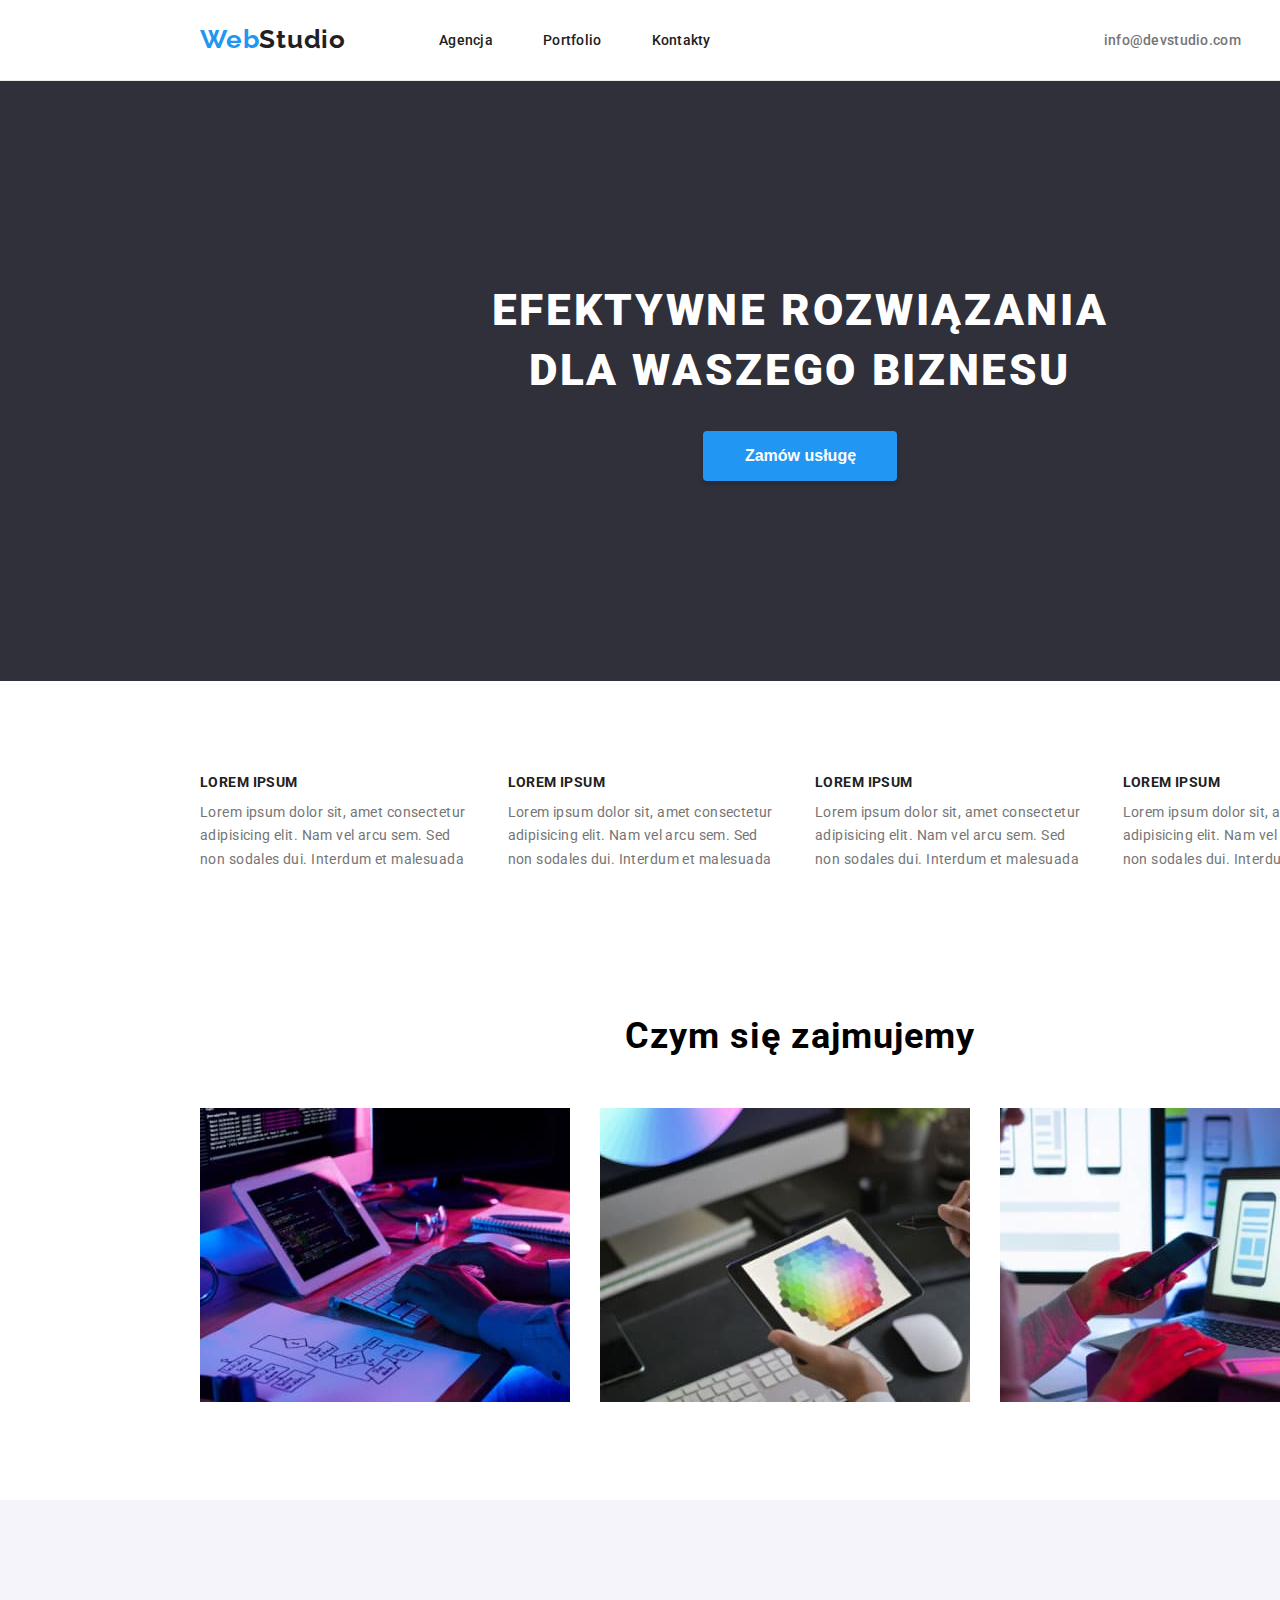
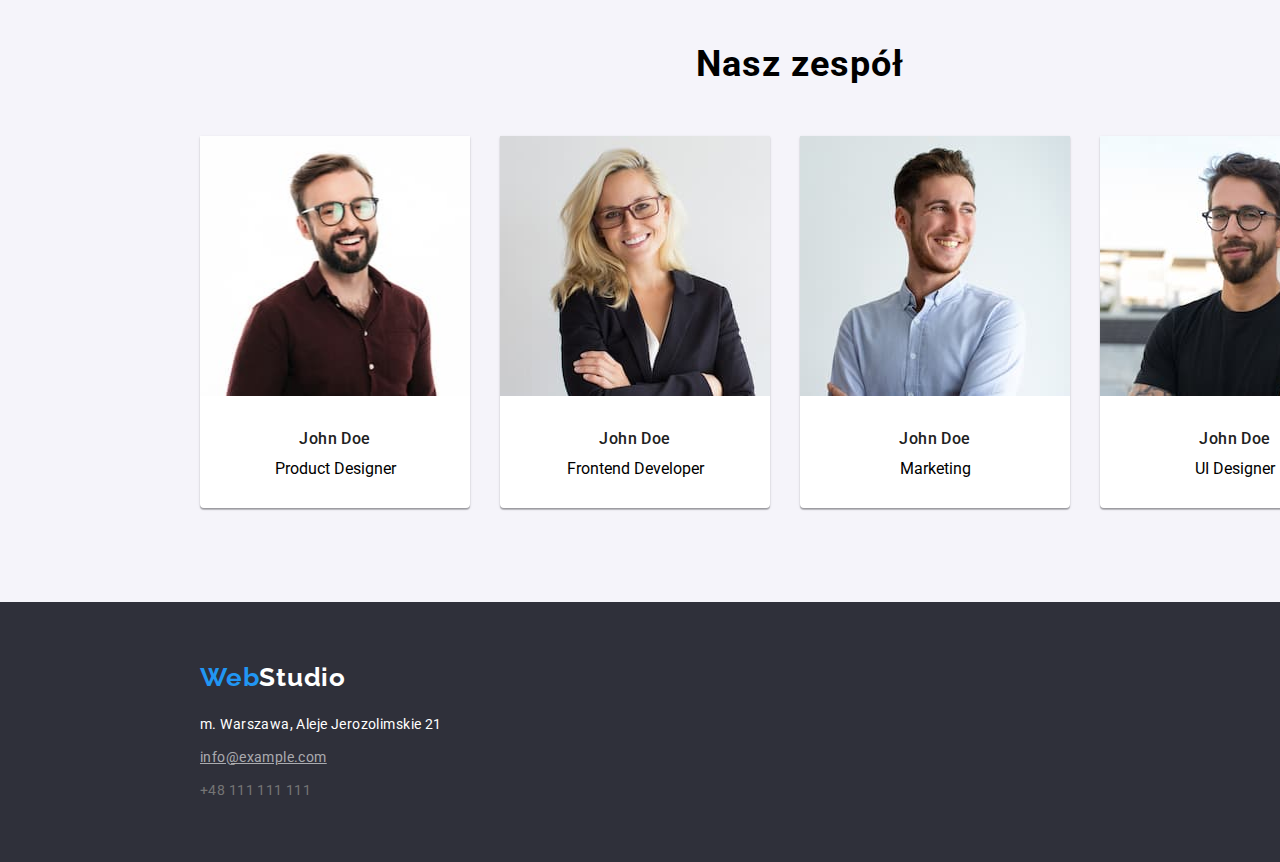
==== index.html @ ce5461f2 "upgrade" ====
<!DOCTYPE html>
<html lang="pl">
  <head>
    <meta charset="UTF-8" />
    <meta http-equiv="X-UA-Compatible" content="IE=edge" />
    <meta name="viewport" content="width=device-width, initial-scale=1.0" />
    <title>webstudio</title>
    <!-- googe fonts -->
    <link rel="preconnect" href="https://fonts.googleapis.com" />
    <link rel="preconnect" href="https://fonts.gstatic.com" crossorigin />
    <link
      href="https://fonts.googleapis.com/css2?family=Raleway:wght@700&family=Roboto:wght@400;500;700;900&display=swap"
      rel="stylesheet"
    />
    <!-- end google fonts -->
    <link
      rel="stylesheet"
      href="https://cdnjs.cloudflare.com/ajax/libs/modern-normalize/1.1.0/modern-normalize.min.css"
      integrity="sha512-wpPYUAdjBVSE4KJnH1VR1HeZfpl1ub8YT/NKx4PuQ5NmX2tKuGu6U/JRp5y+Y8XG2tV+wKQpNHVUX03MfMFn9Q=="
      crossorigin="anonymous"
      referrerpolicy="no-referrer"
    />

    <link rel="stylesheet" href="css/styles.css" />
  </head>

  <body>
    <header class="header-style">
      <div class="container flex-nav-container">
        <a class="logo logo-position" href="index.html"
          ><span class="brand-color">Web</span>Studio</a
        >

        <div class="inner">
          <nav>
            <ul class="list-style nav-display-form">
              <li><a class="nav-structure" href="index.html">Agencja</a></li>
              <li>
                <a class="nav-structure" href="./portfolio.html">Portfolio</a>
              </li>
              <li>
                <a class="nav-structure" href="portfolio.html">Kontakty</a>
              </li>
            </ul>
          </nav>
        </div>

        <ul class="list-style display-form-contacts">
          <li>
            <a
              class="nav-structure nav-contact-color"
              href="mailto:info@devstudio.com"
              >info@devstudio.com</a
            >
          </li>
          <li>
            <a class="nav-structure nav-contact-color" href="tel:48111111111"
              >+48 111 111 111</a
            >
          </li>
        </ul>
      </div>
    </header>
    <main>
      <!--HERO-->

      <section class="background-header section">
        <div class="container">
          <h1 class="h1-text-index">
            EFEKTYWNE ROZWIĄZANIA DLA WASZEGO BIZNESU
          </h1>
          <button type="button" class="button-style2">Zamów usługę</button>
        </div>
      </section>

      <!--LOREM IPSUM-->
      <section class="section lorem">
        <div class="container">
          <ul class="list-style display-images">
            <li>
              <h3 class="h3-text-index">LOREM IPSUM</h3>
              <p class="p-text-structure">
                Lorem ipsum dolor sit, amet consectetur adipisicing elit. Nam
                vel arcu sem. Sed non sodales dui. Interdum et malesuada
              </p>
            </li>
            <li>
              <h3 class="h3-text-index">LOREM IPSUM</h3>
              <p class="p-text-structure">
                Lorem ipsum dolor sit, amet consectetur adipisicing elit. Nam
                vel arcu sem. Sed non sodales dui. Interdum et malesuada
              </p>
            </li>
            <li>
              <h3 class="h3-text-index">LOREM IPSUM</h3>
              <p class="p-text-structure">
                Lorem ipsum dolor sit, amet consectetur adipisicing elit. Nam
                vel arcu sem. Sed non sodales dui. Interdum et malesuada
              </p>
            </li>
            <li>
              <h3 class="h3-text-index">LOREM IPSUM</h3>
              <p class="p-text-structure">
                Lorem ipsum dolor sit, amet consectetur adipisicing elit. Nam
                vel arcu sem. Sed non sodales dui. Interdum et malesuada
              </p>
            </li>
          </ul>
        </div>
      </section>

      <!--czym się zajmujemy-->
      <section class="section">
        <div class="container">
          <h2 class="h2-text-index display-center">Czym się zajmujemy</h2>
          <ul class="list-style display-images">
            <li>
              <img
                src="images/czym_sie_zajmujemy/1.jpg"
                alt="programowanie"
                width="370"
                height="294"
              />
            </li>
            <li>
              <img
                src="images/czym_sie_zajmujemy/2.jpg"
                alt="grafika"
                width="370"
                height="294"
              />
            </li>
            <li>
              <img
                src="images/czym_sie_zajmujemy/3.jpg"
                alt="personalizacja"
                width="370"
                height="294"
              />
            </li>
          </ul>
        </div>
      </section>

      <!--Nasz zespół-->
      <section class="section background-2">
        <div class="container">
          <h2 class="h2-text-index display-center">Nasz zespół</h2>
          <ul class="list-style display-images display-center">
            <li class="background-3 index-img-style">
              <img
                src="images/nasz_zespol/img-1.jpg"
                alt="John Doe1"
                width="270"
                height="260"
              />
              <h3 class="h3-text-index2">John Doe</h3>
              <p class="paragraph-structure">Product Designer</p>
            </li>
            <li class="background-3 index-img-style">
              <img
                src="images/nasz_zespol/img-2-2.jpg"
                alt="John Doe2"
                width="270"
                height="260"
              />
              <h3 class="h3-text-index2">John Doe</h3>
              <p class="paragraph-structure">Frontend Developer</p>
            </li>
            <li class="background-3 index-img-style">
              <img
                src="images/nasz_zespol/img-3-2.jpg"
                alt="John Doe3"
                width="270"
                height="260"
              />
              <h3 class="h3-text-index2">John Doe</h3>
              <p class="paragraph-structure">Marketing</p>
            </li>
            <li class="background-3 index-img-style">
              <img
                src="images/nasz_zespol/img-4-2.jpg"
                alt="John Doe3"
                width="270"
                height="260"
              />
              <h3 class="h3-text-index2">John Doe</h3>
              <p class="paragraph-structure">UI Designer</p>
            </li>
          </ul>
        </div>
      </section>
    </main>

    <footer class="background footer-padding">
      <div class="container">
        <a class="footer-logo logo" href="index.html"
          ><span class="brand-color">Web</span>Studio</a
        >
        <address class="address-style address-padding">
          <ul class="list-style">
            <li class="marginl">
              <a
                class="address-structure"
                href="https://goo.gl/maps/v4wxsE9NDZiypeX38"
                target="_blank"
                >m. Warszawa, Aleje Jerozolimskie 21</a
              >
            </li>
            <li class="marginl">
              <a class="address2-structure" href="mailto:info@example.com"
                >info@example.com</a
              >
            </li>
            <li class="marginl">
              <a class="p-text-structure" href="tel:48111111111"
                >+48 111 111 111</a
              >
            </li>
          </ul>
        </address>
      </div>
    </footer>
  </body>
</html>
---- css/styles.css ----
:root {
  --main-color: #212121;
  --second-color: #757575;
  --background-color: #2f303a;
  --third-color: #ffffff;
  --fourth-color: rgba(255, 255, 255, 0.6);
  --fifth-color: #2196f3;
  --sixth-color: #e5e5e5;
}
body {
  font-family: "Roboto", "Raleway", sans-serif;

  width: 1600px;
  margin: 0 auto;
}
* {
  margin: 0;
  padding: 0;
}

.container {
  width: 1200px;
  margin: 0 auto;
  padding: 0 15px;
}

.section {
  padding: 94px 0;
}

h2 {
  margin: 50px;
}
.background-header {
  text-align: center;
  padding: 200px 0;
  background-color: var(--background-color);
}
.display-center {
  text-align: center;
}
.display-button {
  display: flex;

  justify-content: center;
}

.display-images {
  display: flex;
  gap: 30px;
}

.display-wrap {
  flex-wrap: wrap;
}

.a {
  margin-left: 93px;
}
.flex-nav-container {
  display: flex;
  align-items: center;
}

.header-style {
  border-bottom: 1px solid #ececec;
}

.nav-display-form {
  display: flex;
  align-items: center;
  gap: 50px;
  margin-left: 93px;
}
.header-nav-list {
  margin-left: 93px;
}

.logo-position {
  padding-bottom: 25px;
  padding-top: 24px;
}

.nav-display-form li {
  margin: 0;
}

.display-form-contacts {
  display: flex;
  align-items: center;
  gap: 50px;
  margin-left: auto;
}

.inner {
  display: flex;
  align-items: center;
  gap: 93px;
}

.background-2 {
  background-color: #f5f4fa;
}

.nav-structure {
  color: var(--main-color);
  font-weight: 500;
  font-size: 14px;
  line-height: 1.14;
  letter-spacing: 0.02em;
  text-decoration-line: none;
  padding: 32px 0;
}

.nav-structure:hover {
  color: var(--fifth-color);
}

.nav-structure:focus {
  color: var(--fifth-color);
}

.p-text-structure {
  font-size: 14px;
  line-height: 1.71;
  letter-spacing: 0.03em;
  color: var(--second-color);
  text-decoration-line: none;
}
.portfolio-h3-structure {
  font-weight: 700;
  font-size: 18px;
  line-height: 2;
  letter-spacing: 0.06em;
  padding-top: 20px;
  padding-right: 24px;
  padding-bottom: 0;
  padding-left: 24px;
}

.text {
  font-size: 16px;
  line-height: 1.87;
  letter-spacing: 0.03em;
  color: var(--second-color);
  padding: 4px 24px 20px 24px;
}

.paragraph-structure {
  padding-bottom: 30px;
}
.background {
  background-color: var(--background-color);
}

.address-structure {
  font-size: 14px;
  line-height: 1.71;
  letter-spacing: 0.03em;
  color: var(--third-color);
  text-decoration-line: none;
}
.address2-structure {
  font-size: 14px;
  line-height: 1.71;
  letter-spacing: 0.03em;
  text-decoration-line: underline;
  color: var(--fourth-color);
}
.h1-text-index {
  font-weight: 900;
  font-size: 44px;
  line-height: 1.36;
  letter-spacing: 0.06em;
  width: 696px;
  color: var(--third-color);
  text-align: center;
  margin: 0 auto;
}
.h3-text-index {
  font-weight: 700;
  font-size: 14px;
  line-height: 1.14;
  letter-spacing: 0.03em;

  color: var(--main-color);
  margin-bottom: 10px;
}

.h2-text-index {
  font-weight: 700;
  font-size: 36px;
  line-height: 1.16;
  letter-spacing: 0.03em;
}
.h3-text-index2 {
  font-weight: 500;
  font-size: 16px;
  line-height: 1.18;
  letter-spacing: 0.03em;
  color: var(--main-color);
  padding-top: 30px;
  padding-bottom: 10px;
}

.list-style {
  list-style: none;
}
.logo {
  font-family: "Raleway";
  color: var(--main-color);
  font-weight: 700;
  font-size: 26px;
  line-height: 1.19;
  letter-spacing: 0.03em;
  text-decoration: none;
}

.brand-color {
  color: var(--fifth-color);
}
.footer-logo {
  color: var(--third-color);
  padding-top: 60px;
}
.hand:hover {
  cursor: pointer;
}
.button-style {
  font-weight: 500;
  font-size: 16px;
  line-height: 1.625;
  text-align: center;
  letter-spacing: 0.03em;
  color: var(--main-color);
  cursor: pointer;
  width: 121px;
  margin: 6px 22px;
  padding: 8px;
  border-radius: 4px;
  background: #f5f4fa;
  border: none;
}
.button-style:hover,
.button-style:focus,
.button-style:active {
  background-color: var(--fifth-color);
  color: var(--third-color);
}

.button-style2 {
  color: var(--third-color);
  background-color: var(--fifth-color);
  font-weight: 700;
  font-size: 16px;
  line-height: 1.875;
  cursor: pointer;
  border: none;
  margin-top: 30px;
  padding-top: 10px;
  padding-bottom: 10px;
  padding-left: 42px;
  padding-right: 41px;
  box-shadow: 0px 4px 4px rgba(0, 0, 0, 0.15);
  border-radius: 4px;
}
.address-style {
  font-style: normal;
}

.footer-padding {
  padding-top: 60px;
  padding-bottom: 60px;
}

.address-padding {
  margin-top: 20px;
}

.background-3 {
  background-color: var(--third-color);
}

.nav-contact-color {
  color: var(--second-color);
}

.lorem {
  padding-bottom: 0;
}

.marginl {
  margin-top: 9px;
}

.border-images {
  font-size: 0;
  width: calc((100% - 60px) / 3);
}

.index-img-style {
  box-shadow: 0px 1px 3px rgba(0, 0, 0, 0.12), 0px 1px 1px rgba(0, 0, 0, 0.14),
    0px 2px 1px rgba(0, 0, 0, 0.2);
  border-radius: 0px 0px 4px 4px;
}

.img-portfolio-border {
  border-bottom: 1px solid #eeeeee;
  border-left: 1px solid #eeeeee;
  border-right: 1px solid #eeeeee;
}
.p-portfolio-border {
  border-left: 1px solid #eeeeee;
  border-right: 1px solid #eeeeee;
}
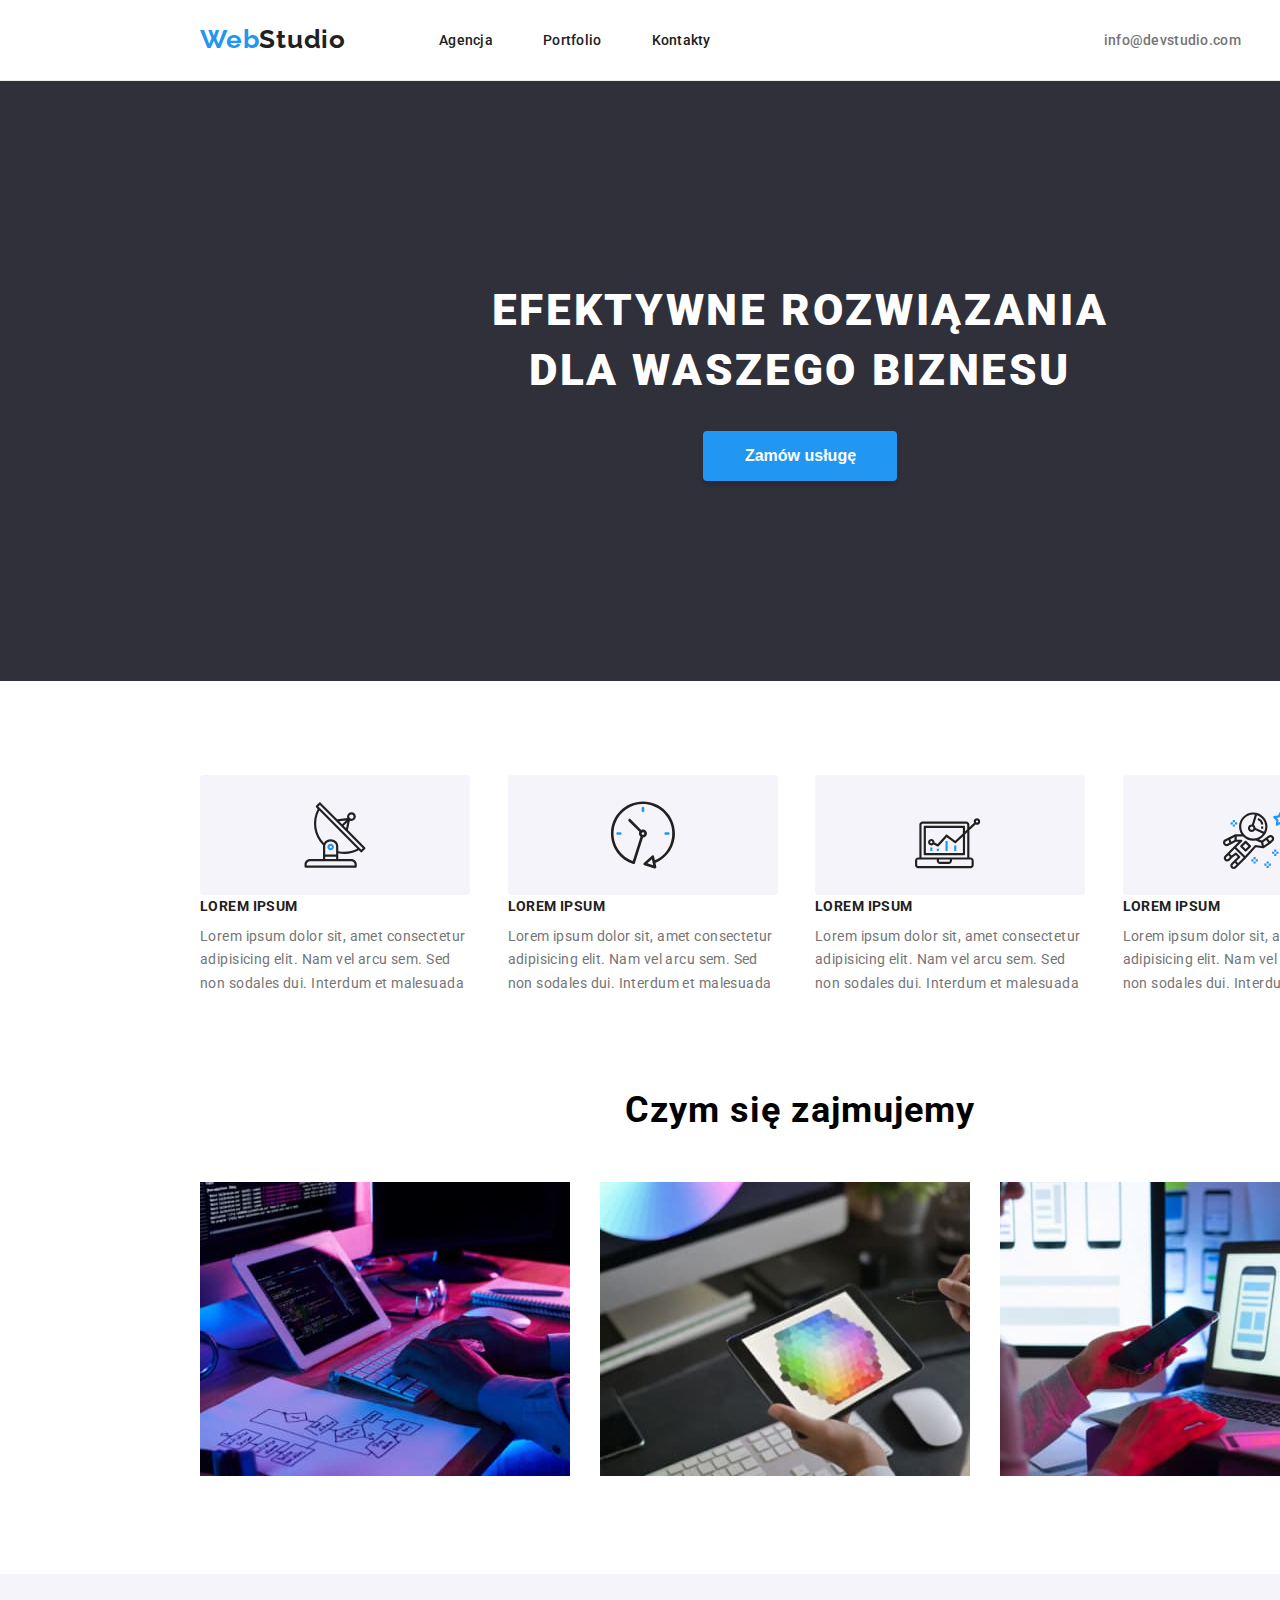
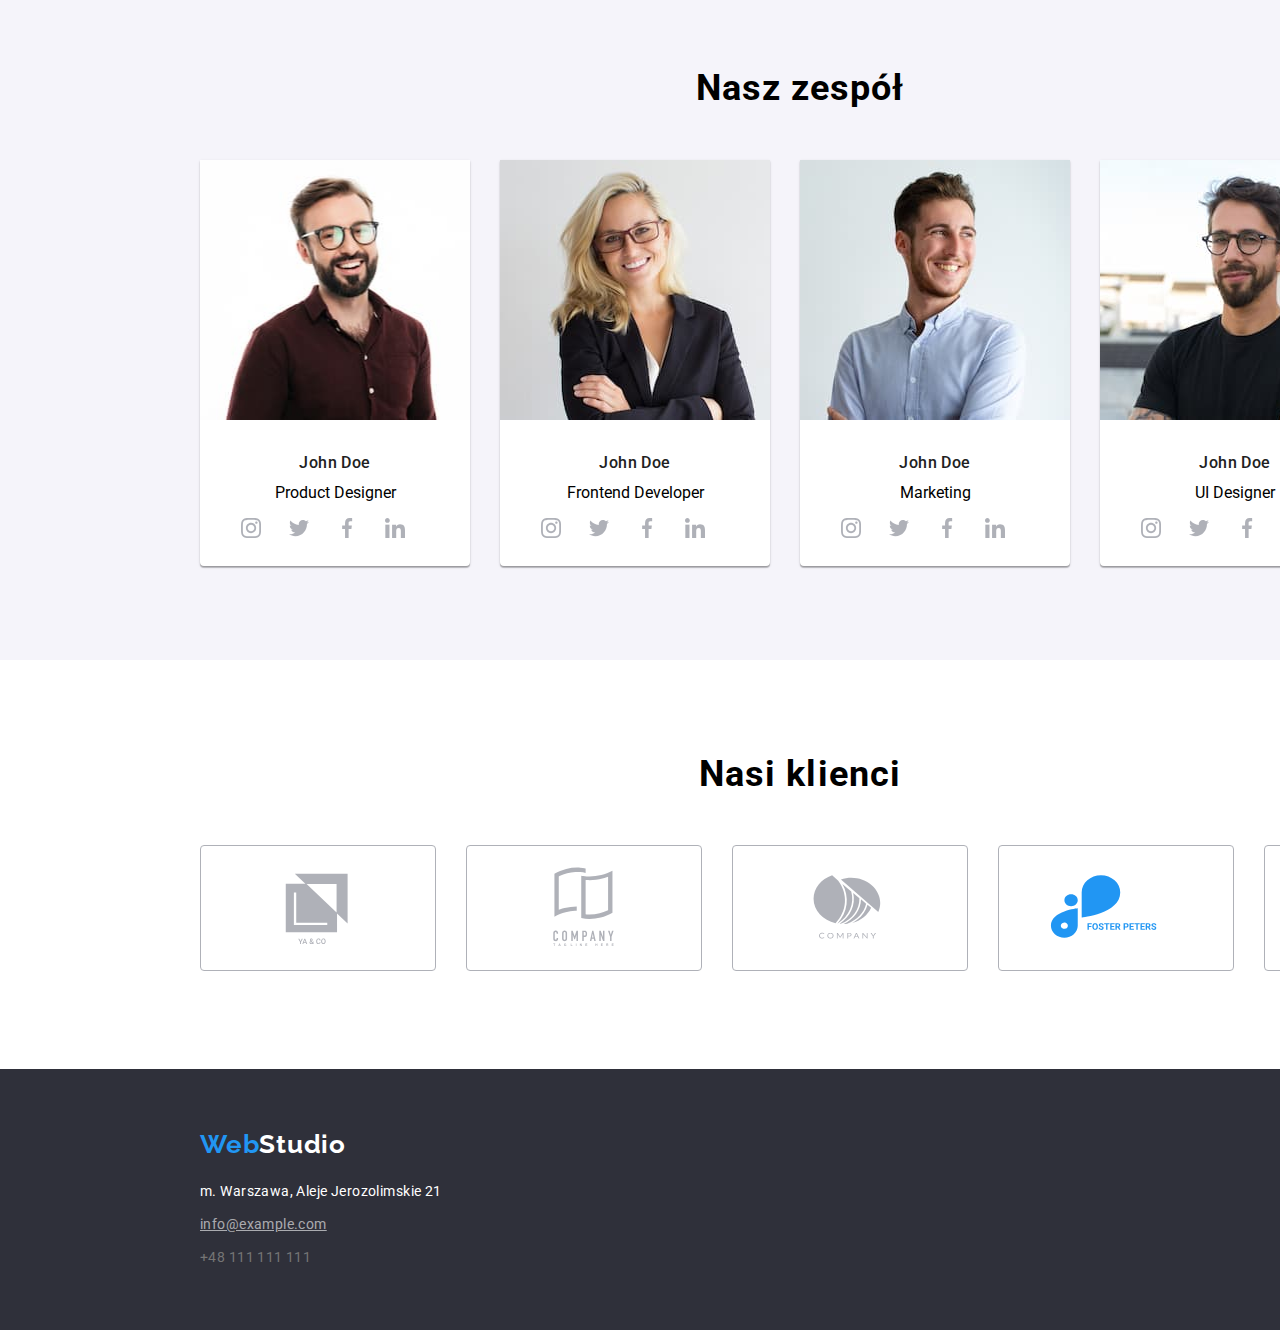
==== commit 3f669189: "upgrade" ====
--- a/index.html
+++ b/index.html
@@ -78,6 +78,15 @@
         <div class="container">
           <ul class="list-style display-images">
             <li>
+              <svg class="rectangle-style" width="270" height="120">
+                <use
+                  width="65.32"
+                  height="70"
+                  x="102.34"
+                  y="25"
+                  href="./images/icons.svg#icon-antenna-1"
+                ></use>
+              </svg>
               <h3 class="h3-text-index">LOREM IPSUM</h3>
               <p class="p-text-structure">
                 Lorem ipsum dolor sit, amet consectetur adipisicing elit. Nam
@@ -85,6 +94,15 @@
               </p>
             </li>
             <li>
+              <svg class="rectangle-style" width="270" height="120">
+                <use
+                  width="66.96"
+                  height="70"
+                  x="101.5"
+                  y="25"
+                  href="./images/icons.svg#icon-clock-1"
+                ></use>
+              </svg>
               <h3 class="h3-text-index">LOREM IPSUM</h3>
               <p class="p-text-structure">
                 Lorem ipsum dolor sit, amet consectetur adipisicing elit. Nam
@@ -92,6 +110,15 @@
               </p>
             </li>
             <li>
+              <svg class="rectangle-style" width="270" height="120">
+                <use
+                  width="65.32"
+                  height="70"
+                  x="100"
+                  y="33.2"
+                  href="./images/icons.svg#icon-diagram-1"
+                ></use>
+              </svg>
               <h3 class="h3-text-index">LOREM IPSUM</h3>
               <p class="p-text-structure">
                 Lorem ipsum dolor sit, amet consectetur adipisicing elit. Nam
@@ -99,6 +126,15 @@
               </p>
             </li>
             <li>
+              <svg class="rectangle-style" width="270" height="120">
+                <use
+                  width="65.32"
+                  height="70"
+                  x="100"
+                  y="30.23"
+                  href="./images/icons.svg#icon-astronaut-1"
+                ></use>
+              </svg>
               <h3 class="h3-text-index">LOREM IPSUM</h3>
               <p class="p-text-structure">
                 Lorem ipsum dolor sit, amet consectetur adipisicing elit. Nam
@@ -156,6 +192,36 @@
               />
               <h3 class="h3-text-index2">John Doe</h3>
               <p class="paragraph-structure">Product Designer</p>
+              <div class="icon-position">
+                <svg class="ellypse" width="44" height="44">
+                  <use
+                    width="20"
+                    height="20"
+                    href="images/icons.svg#icon-instagram-2"
+                  ></use>
+                </svg>
+                <svg class="ellypse" width="44" height="44">
+                  <use
+                    width="20"
+                    height="20"
+                    href="images/icons.svg#icon-twitter-1"
+                  ></use>
+                </svg>
+                <svg class="ellypse" width="44" height="44">
+                  <use
+                    width="20"
+                    height="20"
+                    href="images/icons.svg#icon-facebook-1"
+                  ></use>
+                </svg>
+                <svg class="ellypse" width="44" height="44">
+                  <use
+                    width="20"
+                    height="20"
+                    href="images/icons.svg#icon-linkedin-1"
+                  ></use>
+                </svg>
+              </div>
             </li>
             <li class="background-3 index-img-style">
               <img
@@ -166,6 +232,36 @@
               />
               <h3 class="h3-text-index2">John Doe</h3>
               <p class="paragraph-structure">Frontend Developer</p>
+              <div class="icon-position">
+                <svg class="ellypse" width="44" height="44">
+                  <use
+                    width="20"
+                    height="20"
+                    href="images/icons.svg#icon-instagram-2"
+                  ></use>
+                </svg>
+                <svg class="ellypse" width="44" height="44">
+                  <use
+                    width="20"
+                    height="20"
+                    href="images/icons.svg#icon-twitter-1"
+                  ></use>
+                </svg>
+                <svg class="ellypse" width="44" height="44">
+                  <use
+                    width="20"
+                    height="20"
+                    href="images/icons.svg#icon-facebook-1"
+                  ></use>
+                </svg>
+                <svg class="ellypse" width="44" height="44">
+                  <use
+                    width="20"
+                    height="20"
+                    href="images/icons.svg#icon-linkedin-1"
+                  ></use>
+                </svg>
+              </div>
             </li>
             <li class="background-3 index-img-style">
               <img
@@ -176,6 +272,36 @@
               />
               <h3 class="h3-text-index2">John Doe</h3>
               <p class="paragraph-structure">Marketing</p>
+              <div class="icon-position">
+                <svg class="ellypse" width="44" height="44">
+                  <use
+                    width="20"
+                    height="20"
+                    href="images/icons.svg#icon-instagram-2"
+                  ></use>
+                </svg>
+                <svg class="ellypse" width="44" height="44">
+                  <use
+                    width="20"
+                    height="20"
+                    href="images/icons.svg#icon-twitter-1"
+                  ></use>
+                </svg>
+                <svg class="ellypse" width="44" height="44">
+                  <use
+                    width="20"
+                    height="20"
+                    href="images/icons.svg#icon-facebook-1"
+                  ></use>
+                </svg>
+                <svg class="ellypse" width="44" height="44">
+                  <use
+                    width="20"
+                    height="20"
+                    href="images/icons.svg#icon-linkedin-1"
+                  ></use>
+                </svg>
+              </div>
             </li>
             <li class="background-3 index-img-style">
               <img
@@ -186,10 +312,72 @@
               />
               <h3 class="h3-text-index2">John Doe</h3>
               <p class="paragraph-structure">UI Designer</p>
+              <div class="icon-position">
+                <svg class="ellypse" width="44" height="44">
+                  <use
+                    width="20"
+                    height="20"
+                    href="images/icons.svg#icon-instagram-2"
+                  ></use>
+                </svg>
+                <svg class="ellypse" width="44" height="44">
+                  <use
+                    width="20"
+                    height="20"
+                    href="images/icons.svg#icon-twitter-1"
+                  ></use>
+                </svg>
+                <svg class="ellypse" width="44" height="44">
+                  <use
+                    width="20"
+                    height="20"
+                    href="images/icons.svg#icon-facebook-1"
+                  ></use>
+                </svg>
+                <svg class="ellypse" width="44" height="44">
+                  <use
+                    width="20"
+                    height="20"
+                    href="images/icons.svg#icon-linkedin-1"
+                  ></use>
+                </svg>
+              </div>
             </li>
           </ul>
         </div>
       </section>
+      <!-- nasi klienci  -->
+      <secion class="section">
+        <div class="container our-clients-padding">
+          <h2 class="h2-text-index display-center our-clients-section">Nasi klienci</h2>
+          <ul class="our-clients-display">
+            <li>
+              <svg class="clients" width: 106;
+              height: 60.04;>
+                <use
+                  class="clients-size"
+                  href="images/icons.svg#icon-Logo"
+                ></use>
+              </svg>
+            </li>
+            <li>
+              <svg class="clients" width: 106; height: 60.04;><use href="images/icons.svg#icon-Logo-2"></use></svg>
+            </li>
+            <li>
+              <svg class="clients" width: 106; height: 60.04;><use href="images/icons.svg#icon-Logo-3"></use></svg>
+            </li>
+            <li>
+              <svg class="clients" width: 106; height: 60.00;><use href="images/icons.svg#icon-Logo-4"></use></svg>
+            </li>
+            <li>
+              <svg class="clients" width: 106; height: 60.00;><use href="images/icons.svg#icon-Logo-5"></use></svg>
+            </li>
+            <li>
+              <svg class="clients" width: 106; height: 60.00;><use href="images/icons.svg#icon-Logo-6"></use></svg>
+            </li>
+          </ul>
+        </div>
+      </secion>
     </main>
 
     <footer class="background footer-padding">
--- a/css/styles.css
+++ b/css/styles.css
@@ -6,6 +6,7 @@
   --fourth-color: rgba(255, 255, 255, 0.6);
   --fifth-color: #2196f3;
   --sixth-color: #e5e5e5;
+  --seventh-color: #f5f4fa;
 }
 body {
   font-family: "Roboto", "Raleway", sans-serif;
@@ -29,7 +30,7 @@
 }
 
 h2 {
-  margin: 50px;
+  margin-bottom: 50px;
 }
 .background-header {
   text-align: center;
@@ -43,6 +44,7 @@
   display: flex;
 
   justify-content: center;
+  gap: 8px;
 }
 
 .display-images {
@@ -147,7 +149,7 @@
 }
 
 .paragraph-structure {
-  padding-bottom: 30px;
+  padding-bottom: 16px;
 }
 .background {
   background-color: var(--background-color);
@@ -234,9 +236,7 @@
   letter-spacing: 0.03em;
   color: var(--main-color);
   cursor: pointer;
-  width: 121px;
-  margin: 6px 22px;
-  padding: 8px;
+  padding: 6px 22px;
   border-radius: 4px;
   background: #f5f4fa;
   border: none;
@@ -246,6 +246,8 @@
 .button-style:active {
   background-color: var(--fifth-color);
   color: var(--third-color);
+  box-shadow: 0px 3px 1px rgba(0, 0, 0, 0.1), 0px 1px 2px rgba(0, 0, 0, 0.08),
+    0px 2px 2px rgba(0, 0, 0, 0.12);
 }
 
 .button-style2 {
@@ -313,3 +315,57 @@
   border-left: 1px solid #eeeeee;
   border-right: 1px solid #eeeeee;
 }
+
+.rectangle-style {
+  background-color: var(--seventh-color);
+  border-radius: 4px;
+}
+
+/* 4 */
+
+.ellypse {
+}
+
+.ellypse:hover {
+  background-color: var(--fifth-color);
+  cursor: pointer;
+}
+
+.icon-position {
+  display: inline;
+  padding-top: 354px;
+}
+
+.our-clients-display {
+  display: flex;
+  list-style: none;
+  align-items: center;
+  gap: 30px;
+}
+
+.clients {
+  width: 170px;
+  height: 92px;
+  border: 1px solid #afb1b8;
+  border-radius: 4px;
+  border-color: #afb1b8;
+  padding: 16px 32px;
+}
+.clients:hover {
+  border-color: var(--fifth-color);
+  cursor: pointer;
+  fill: var(--fifth-color);
+}
+
+.clients-size {
+  width: 106;
+  height: 60.04;
+}
+
+.our-clients-section {
+  margin-top: 94px;
+}
+
+.our-clients-padding {
+  padding-bottom: 94px;
+}
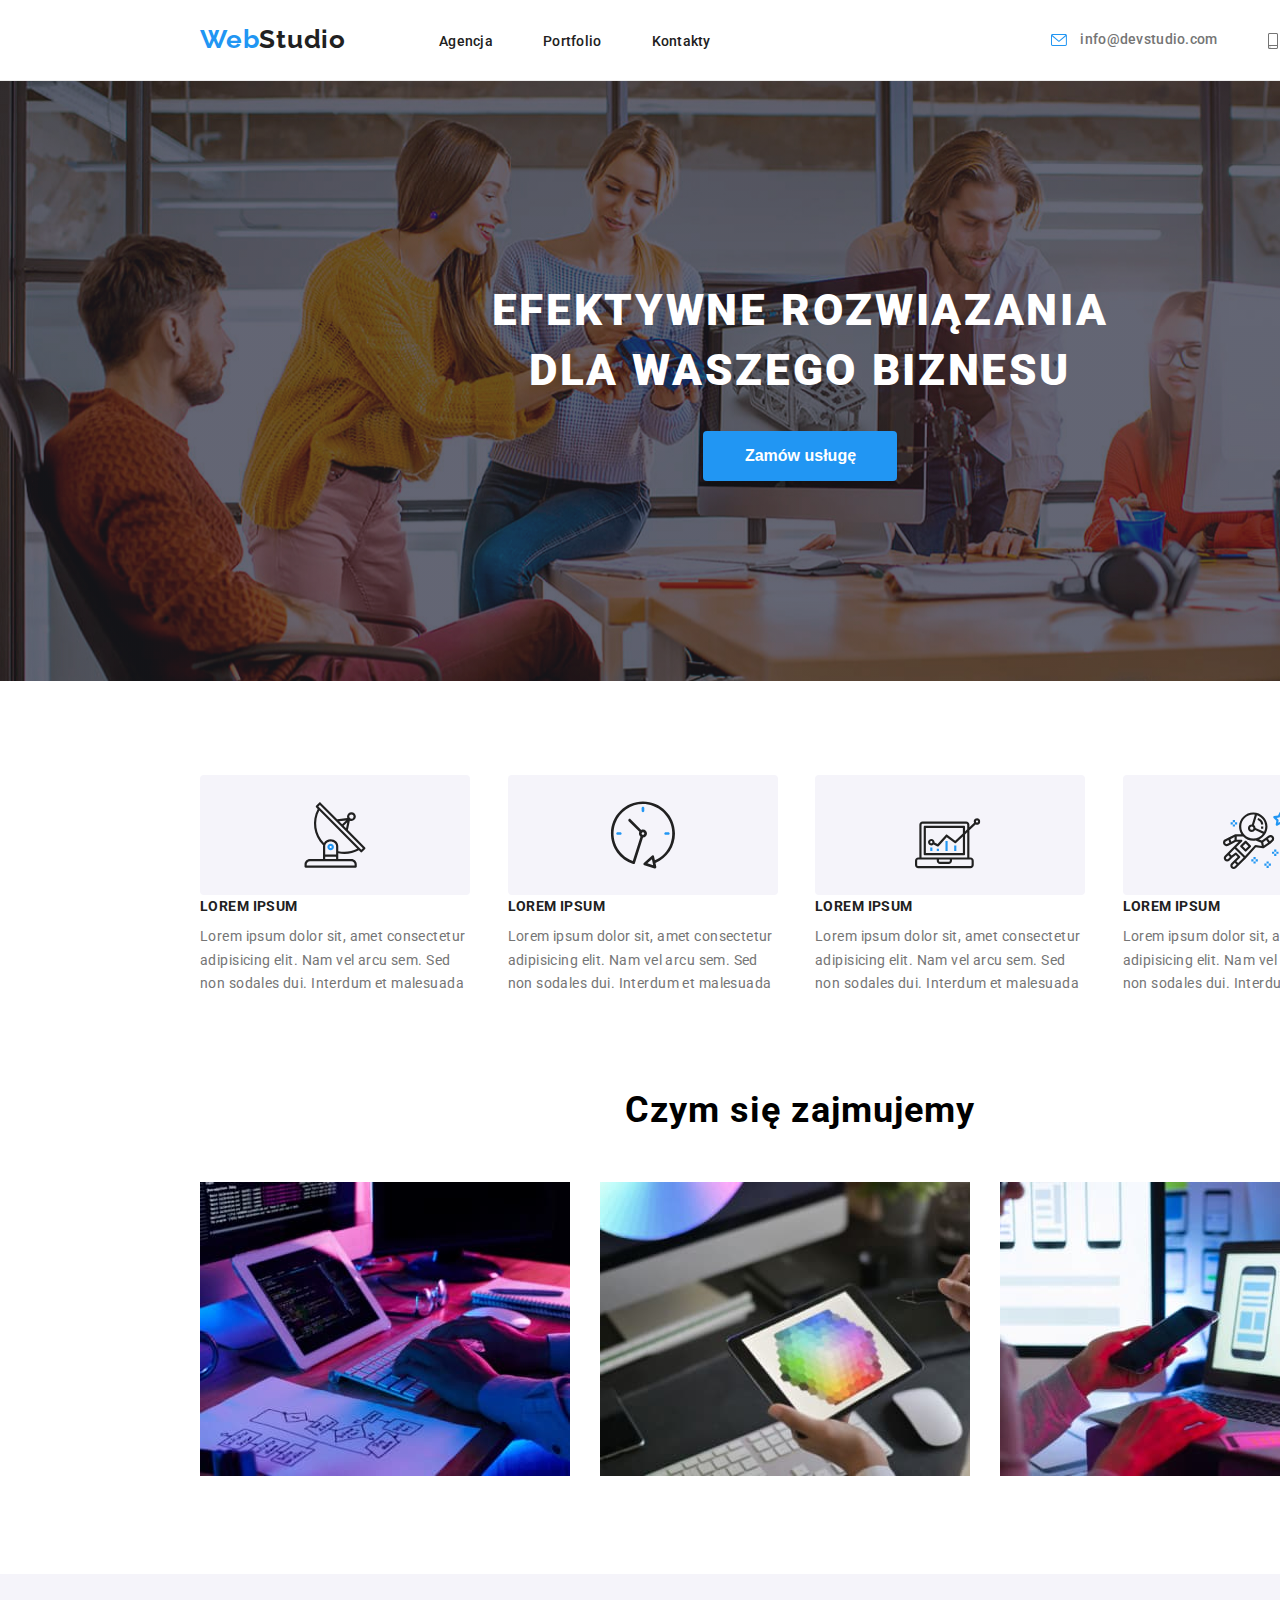
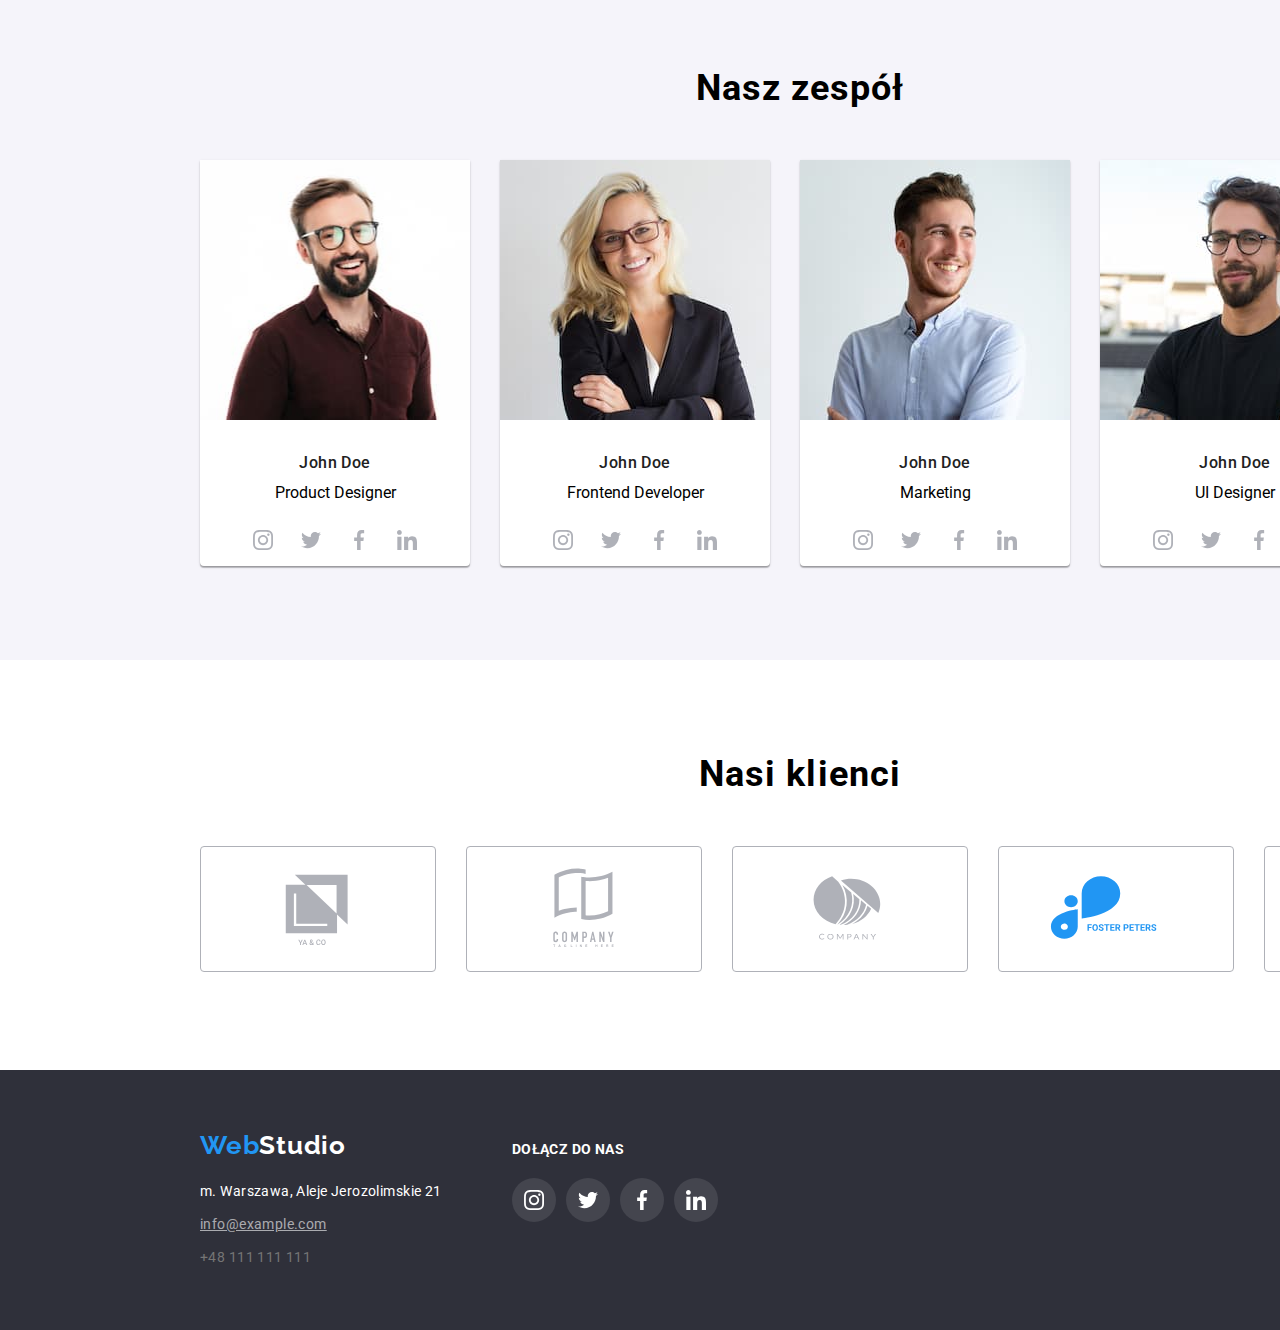
==== commit 43c05ab5: "upgrade" ====
--- a/index.html
+++ b/index.html
@@ -49,14 +49,29 @@
           <li>
             <a
               class="nav-structure nav-contact-color"
-              href="mailto:info@devstudio.com"
-              >info@devstudio.com</a
+              href="mailto:info@devstudio.com"><svg width="16" height="12" class="mail-icon-position">
+                <use width="16" height="12"
+                href="./images/icons.svg#icon-envelope"></use>
+              </svg>
+              info@devstudio.com</a
             >
           </li>
           <li>
-            <a class="nav-structure nav-contact-color" href="tel:48111111111"
-              >+48 111 111 111</a
+       
+            <a class="nav-structure nav-contact-color" href="tel:48111111111"><svg width="10" height="16" class="iphone-icon-position {
+              vertical-align: middle;
+              align-items: center;
+              margin-top: 33px;
+              margin-bottom: 31px;
+              margin-right: 10px;
+            }
+            ">
+              <use width="10" height="16"
+              href="./images/icons.svg#icon-smartphone"></use>
+            </svg>
+            +48 111 111 111</a
             >
+          
           </li>
         </ul>
       </div>
@@ -193,34 +208,19 @@
               <h3 class="h3-text-index2">John Doe</h3>
               <p class="paragraph-structure">Product Designer</p>
               <div class="icon-position">
-                <svg class="ellypse" width="44" height="44">
-                  <use
-                    width="20"
-                    height="20"
-                    href="images/icons.svg#icon-instagram-2"
-                  ></use>
-                </svg>
-                <svg class="ellypse" width="44" height="44">
-                  <use
-                    width="20"
-                    height="20"
-                    href="images/icons.svg#icon-twitter-1"
-                  ></use>
-                </svg>
-                <svg class="ellypse" width="44" height="44">
-                  <use
-                    width="20"
-                    height="20"
-                    href="images/icons.svg#icon-facebook-1"
-                  ></use>
-                </svg>
-                <svg class="ellypse" width="44" height="44">
-                  <use
-                    width="20"
-                    height="20"
-                    href="images/icons.svg#icon-linkedin-1"
-                  ></use>
-                </svg>
+                <a href="#" target="blank"><svg width="44" height="44" class="ellypse">
+                  <use width="20" height="20" x="12" y="12.04" href="images/icons.svg#icon-instagram-2">
+                </svg></a>
+                <a href="#" target="blank"><svg width="44" height="44" class="ellypse">
+                  <use width="20" height="20" x="12" y="12.04" href="images/icons.svg#icon-twitter-1">
+                </svg></a>
+  
+                <a href="#" target="blank"><svg width="44" height="44" class="ellypse">
+                  <use width="20" height="20" x="12" y="12.04" href="images/icons.svg#icon-facebook-1">
+                </svg></a>
+                <a href="#" target="blank"><svg width="44" height="44" class="ellypse">
+                  <use width="20" height="20" x="12" y="12.04" href="images/icons.svg#icon-linkedin-1">
+                </svg></a>
               </div>
             </li>
             <li class="background-3 index-img-style">
@@ -233,34 +233,19 @@
               <h3 class="h3-text-index2">John Doe</h3>
               <p class="paragraph-structure">Frontend Developer</p>
               <div class="icon-position">
-                <svg class="ellypse" width="44" height="44">
-                  <use
-                    width="20"
-                    height="20"
-                    href="images/icons.svg#icon-instagram-2"
-                  ></use>
-                </svg>
-                <svg class="ellypse" width="44" height="44">
-                  <use
-                    width="20"
-                    height="20"
-                    href="images/icons.svg#icon-twitter-1"
-                  ></use>
-                </svg>
-                <svg class="ellypse" width="44" height="44">
-                  <use
-                    width="20"
-                    height="20"
-                    href="images/icons.svg#icon-facebook-1"
-                  ></use>
-                </svg>
-                <svg class="ellypse" width="44" height="44">
-                  <use
-                    width="20"
-                    height="20"
-                    href="images/icons.svg#icon-linkedin-1"
-                  ></use>
-                </svg>
+                <a href="#" target="blank"><svg width="44" height="44" class="ellypse">
+                  <use width="20" height="20" x="12" y="12.04" href="images/icons.svg#icon-instagram-2">
+                </svg></a>
+                <a href="#" target="blank"><svg width="44" height="44" class="ellypse">
+                  <use width="20" height="20" x="12" y="12.04" href="images/icons.svg#icon-twitter-1">
+                </svg></a>
+  
+                <a href="#" target="blank"><svg width="44" height="44" class="ellypse">
+                  <use width="20" height="20" x="12" y="12.04" href="images/icons.svg#icon-facebook-1">
+                </svg></a>
+                <a href="#" target="blank"><svg width="44" height="44" class="ellypse">
+                  <use width="20" height="20" x="12" y="12.04" href="images/icons.svg#icon-linkedin-1">
+                </svg></a>
               </div>
             </li>
             <li class="background-3 index-img-style">
@@ -273,34 +258,19 @@
               <h3 class="h3-text-index2">John Doe</h3>
               <p class="paragraph-structure">Marketing</p>
               <div class="icon-position">
-                <svg class="ellypse" width="44" height="44">
-                  <use
-                    width="20"
-                    height="20"
-                    href="images/icons.svg#icon-instagram-2"
-                  ></use>
-                </svg>
-                <svg class="ellypse" width="44" height="44">
-                  <use
-                    width="20"
-                    height="20"
-                    href="images/icons.svg#icon-twitter-1"
-                  ></use>
-                </svg>
-                <svg class="ellypse" width="44" height="44">
-                  <use
-                    width="20"
-                    height="20"
-                    href="images/icons.svg#icon-facebook-1"
-                  ></use>
-                </svg>
-                <svg class="ellypse" width="44" height="44">
-                  <use
-                    width="20"
-                    height="20"
-                    href="images/icons.svg#icon-linkedin-1"
-                  ></use>
-                </svg>
+                <a href="#" target="blank"><svg width="44" height="44" class="ellypse">
+                  <use width="20" height="20" x="12" y="12.04" href="images/icons.svg#icon-instagram-2">
+                </svg></a>
+                <a href="#" target="blank"><svg width="44" height="44" class="ellypse">
+                  <use width="20" height="20" x="12" y="12.04" href="images/icons.svg#icon-twitter-1">
+                </svg></a>
+  
+                <a href="#" target="blank"><svg width="44" height="44" class="ellypse">
+                  <use width="20" height="20" x="12" y="12.04" href="images/icons.svg#icon-facebook-1">
+                </svg></a>
+                <a href="#" target="blank"><svg width="44" height="44" class="ellypse">
+                  <use width="20" height="20" x="12" y="12.04" href="images/icons.svg#icon-linkedin-1">
+                </svg></a>
               </div>
             </li>
             <li class="background-3 index-img-style">
@@ -313,34 +283,19 @@
               <h3 class="h3-text-index2">John Doe</h3>
               <p class="paragraph-structure">UI Designer</p>
               <div class="icon-position">
-                <svg class="ellypse" width="44" height="44">
-                  <use
-                    width="20"
-                    height="20"
-                    href="images/icons.svg#icon-instagram-2"
-                  ></use>
-                </svg>
-                <svg class="ellypse" width="44" height="44">
-                  <use
-                    width="20"
-                    height="20"
-                    href="images/icons.svg#icon-twitter-1"
-                  ></use>
-                </svg>
-                <svg class="ellypse" width="44" height="44">
-                  <use
-                    width="20"
-                    height="20"
-                    href="images/icons.svg#icon-facebook-1"
-                  ></use>
-                </svg>
-                <svg class="ellypse" width="44" height="44">
-                  <use
-                    width="20"
-                    height="20"
-                    href="images/icons.svg#icon-linkedin-1"
-                  ></use>
-                </svg>
+                <a href="#" target="blank"><svg width="44" height="44" class="ellypse">
+                  <use width="20" height="20" x="12" y="12.04" href="images/icons.svg#icon-instagram-2">
+                </svg></a>
+                <a href="#" target="blank"><svg width="44" height="44" class="ellypse">
+                  <use width="20" height="20" x="12" y="12.04" href="images/icons.svg#icon-twitter-1">
+                </svg></a>
+  
+                <a href="#" target="blank"><svg width="44" height="44" class="ellypse">
+                  <use width="20" height="20" x="12" y="12.04" href="images/icons.svg#icon-facebook-1">
+                </svg></a>
+                <a href="#" target="blank"><svg width="44" height="44" class="ellypse">
+                  <use width="20" height="20" x="12" y="12.04" href="images/icons.svg#icon-linkedin-1">
+                </svg></a>
               </div>
             </li>
           </ul>
@@ -361,19 +316,19 @@
               </svg>
             </li>
             <li>
-              <svg class="clients" width: 106; height: 60.04;><use href="images/icons.svg#icon-Logo-2"></use></svg>
-            </li>
-            <li>
-              <svg class="clients" width: 106; height: 60.04;><use href="images/icons.svg#icon-Logo-3"></use></svg>
-            </li>
-            <li>
-              <svg class="clients" width: 106; height: 60.00;><use href="images/icons.svg#icon-Logo-4"></use></svg>
-            </li>
-            <li>
-              <svg class="clients" width: 106; height: 60.00;><use href="images/icons.svg#icon-Logo-5"></use></svg>
-            </li>
-            <li>
-              <svg class="clients" width: 106; height: 60.00;><use href="images/icons.svg#icon-Logo-6"></use></svg>
+              <svg width="106" height="60.04" class="clients"><use href="images/icons.svg#icon-Logo-2"></use></svg>
+            </li>
+            <li>
+              <svg width="106" height="60.04" class="clients"><use href="images/icons.svg#icon-Logo-3"></use></svg>
+            </li>
+            <li>
+              <svg width="106" height="60" class="clients"><use href="images/icons.svg#icon-Logo-4"></use></svg>
+            </li>
+            <li>
+              <svg width="106" height="60" class="clients"><use href="images/icons.svg#icon-Logo-5"></use></svg>
+            </li>
+            <li>
+              <svg width="106" height="60" class="clients"><use href="images/icons.svg#icon-Logo-6"></use></svg>
             </li>
           </ul>
         </div>
@@ -381,7 +336,8 @@
     </main>
 
     <footer class="background footer-padding">
-      <div class="container">
+      <div class="container footer-display">
+        <div>
         <a class="footer-logo logo" href="index.html"
           ><span class="brand-color">Web</span>Studio</a
         >
@@ -407,6 +363,47 @@
             </li>
           </ul>
         </address>
+        </div>
+        <div class="join-us-margin">
+          <h3 class="join-us">DOŁĄCZ DO NAS</h3>
+          <ul class="social-links">
+            <li>
+              <a href="#" target="blank"><svg width="44" height="44" class="shape">
+                <use width="20" height="20" x="12" y="12.04" href="images/icons.svg#icon-instagram-2">
+              </svg></a>
+
+              
+
+            </li>
+            <li>
+              <a href="#" target="blank"><svg width="44" height="44" class="shape">
+                <use width="20" height="20" x="12" y="12.04" href="images/icons.svg#icon-twitter-1">
+              </svg></a>
+
+              </svg>
+
+            </li>
+            <li>
+              <a href="#" target="blank"><svg width="44" height="44" class="shape">
+                <use width="20" height="20" x="12" y="12.04" href="images/icons.svg#icon-facebook-1">
+              </svg></a>
+
+              </svg>
+
+            </li>
+            <li>
+              <a href="#" target="blank"><svg width="44" height="44" class="shape">
+                <use width="20" height="20" x="12" y="12.04" href="images/icons.svg#icon-linkedin-1">
+              </svg></a>
+
+              </svg>
+
+            </li>
+          </ul>
+
+
+
+        </div>
       </div>
     </footer>
   </body>
--- a/css/styles.css
+++ b/css/styles.css
@@ -36,6 +36,11 @@
   text-align: center;
   padding: 200px 0;
   background-color: var(--background-color);
+  background-image: linear-gradient(
+      rgba(47, 48, 58, 0.4),
+      rgba(47, 48, 58, 0.4)
+    ),
+    url(/images/background-index.jpg);
 }
 .display-center {
   text-align: center;
@@ -324,11 +329,15 @@
 /* 4 */
 
 .ellypse {
+  border-radius: 50%;
+  background-color: rgba(255, 255, 255, 0.1);
+  fill: #afb1b8;
 }
 
 .ellypse:hover {
   background-color: var(--fifth-color);
   cursor: pointer;
+  border-radius: 50%;
 }
 
 .icon-position {
@@ -369,3 +378,54 @@
 .our-clients-padding {
   padding-bottom: 94px;
 }
+
+.iphone-icon-position {
+  vertical-align: middle;
+  align-items: center;
+  margin-top: 33px;
+  margin-bottom: 31px;
+  margin-right: 10px;
+}
+
+.mail-icon-position {
+  vertical-align: middle;
+  align-items: center;
+  margin-top: 34px;
+  margin-bottom: 34px;
+  margin-right: 10px;
+}
+
+.footer-display {
+  display: flex;
+}
+
+.join-us {
+  color: var(--third-color);
+  font-weight: 700px;
+  font-size: 14px;
+  line-height: 1.14;
+  letter-spacing: 0.03em;
+  margin-bottom: 20px;
+  padding-top: 12px;
+}
+.social-links {
+  display: flex;
+  list-style: none;
+  gap: 10px;
+}
+
+.shape {
+  border-radius: 50%;
+  background-color: rgba(255, 255, 255, 0.1);
+  fill: #ffffff;
+}
+.shape:hover {
+  background-color: var(--fifth-color);
+  cursor: pointer;
+  fill: #ffffff;
+  border-radius: 50%;
+}
+
+.join-us-margin {
+  margin-left: 70px;
+}
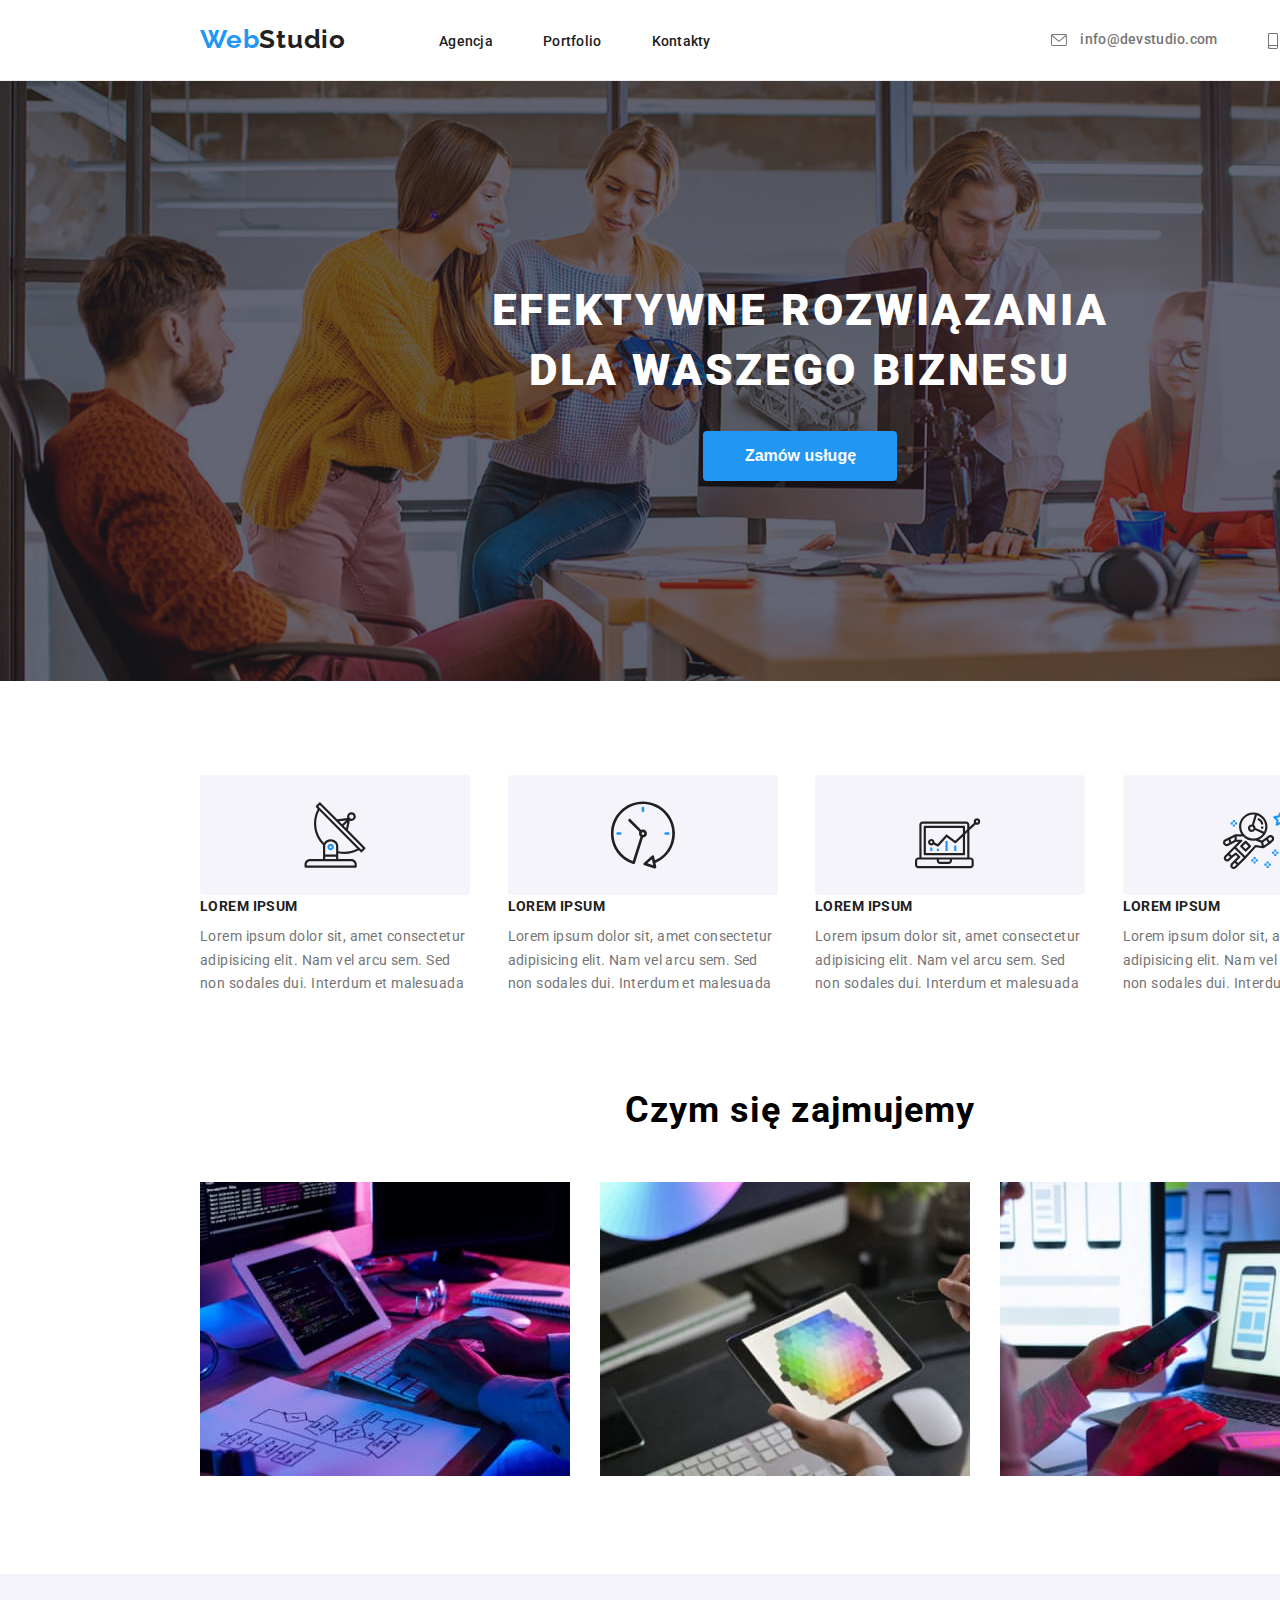
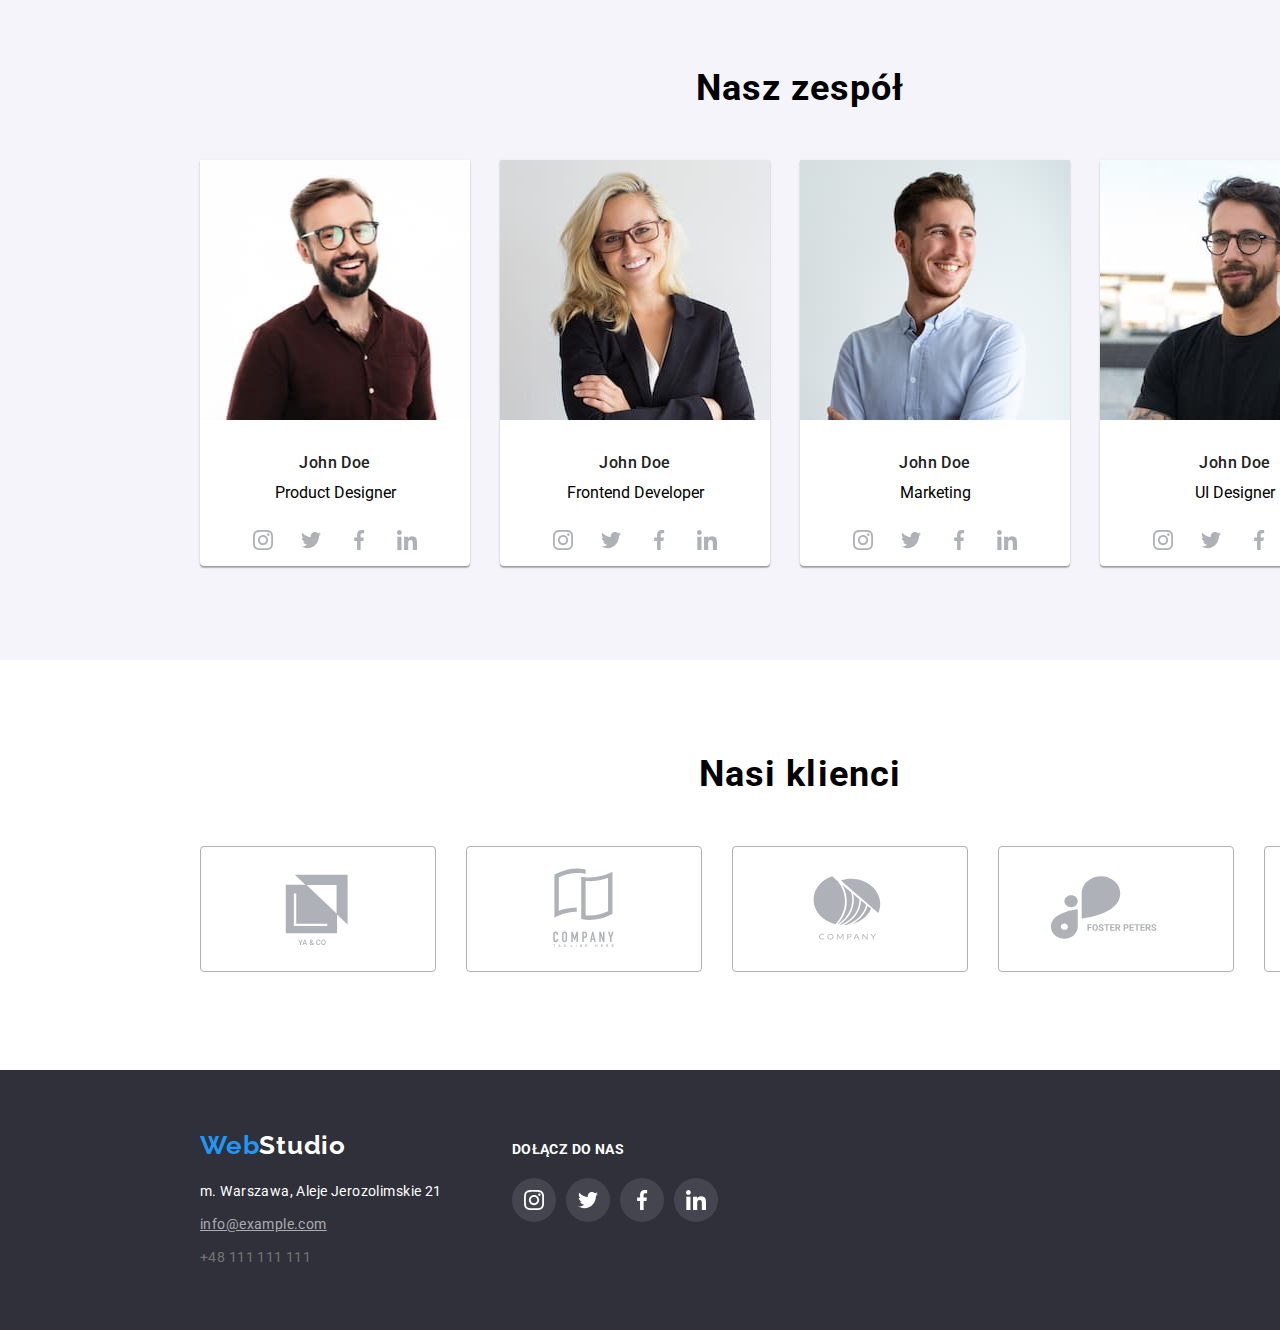
==== commit 44db32c5: "upgrade" ====
--- a/index.html
+++ b/index.html
@@ -58,14 +58,7 @@
           </li>
           <li>
        
-            <a class="nav-structure nav-contact-color" href="tel:48111111111"><svg width="10" height="16" class="iphone-icon-position {
-              vertical-align: middle;
-              align-items: center;
-              margin-top: 33px;
-              margin-bottom: 31px;
-              margin-right: 10px;
-            }
-            ">
+            <a class="nav-structure nav-contact-color" href="tel:48111111111"><svg width="10" height="16" class="iphone-icon-position"> 
               <use width="10" height="16"
               href="./images/icons.svg#icon-smartphone"></use>
             </svg>
@@ -307,7 +300,7 @@
           <h2 class="h2-text-index display-center our-clients-section">Nasi klienci</h2>
           <ul class="our-clients-display">
             <li>
-              <svg class="clients" width: 106;
+              <svg class="clients" width: 106; 
               height: 60.04;>
                 <use
                   class="clients-size"
--- a/css/styles.css
+++ b/css/styles.css
@@ -40,7 +40,7 @@
       rgba(47, 48, 58, 0.4),
       rgba(47, 48, 58, 0.4)
     ),
-    url(/images/background-index.jpg);
+    url(../images/background-index.jpg);
 }
 .display-center {
   text-align: center;
@@ -326,8 +326,6 @@
   border-radius: 4px;
 }
 
-/* 4 */
-
 .ellypse {
   border-radius: 50%;
   background-color: rgba(255, 255, 255, 0.1);
@@ -338,11 +336,11 @@
   background-color: var(--fifth-color);
   cursor: pointer;
   border-radius: 50%;
+  fill: #ffffff;
 }
 
 .icon-position {
   display: inline;
-  padding-top: 354px;
 }
 
 .our-clients-display {
@@ -359,6 +357,7 @@
   border-radius: 4px;
   border-color: #afb1b8;
   padding: 16px 32px;
+  fill: #afb1b8;
 }
 .clients:hover {
   border-color: var(--fifth-color);
@@ -385,6 +384,7 @@
   margin-top: 33px;
   margin-bottom: 31px;
   margin-right: 10px;
+  fill: currentColor;
 }
 
 .mail-icon-position {
@@ -393,6 +393,7 @@
   margin-top: 34px;
   margin-bottom: 34px;
   margin-right: 10px;
+  fill: currentColor;
 }
 
 .footer-display {
@@ -429,3 +430,8 @@
 .join-us-margin {
   margin-left: 70px;
 }
+
+.border-images:hover {
+  box-shadow: 0px 1px 1px rgba(0, 0, 0, 0.12), 0px 4px 4px rgba(0, 0, 0, 0.06),
+    1px 4px 6px rgba(0, 0, 0, 0.16);
+}
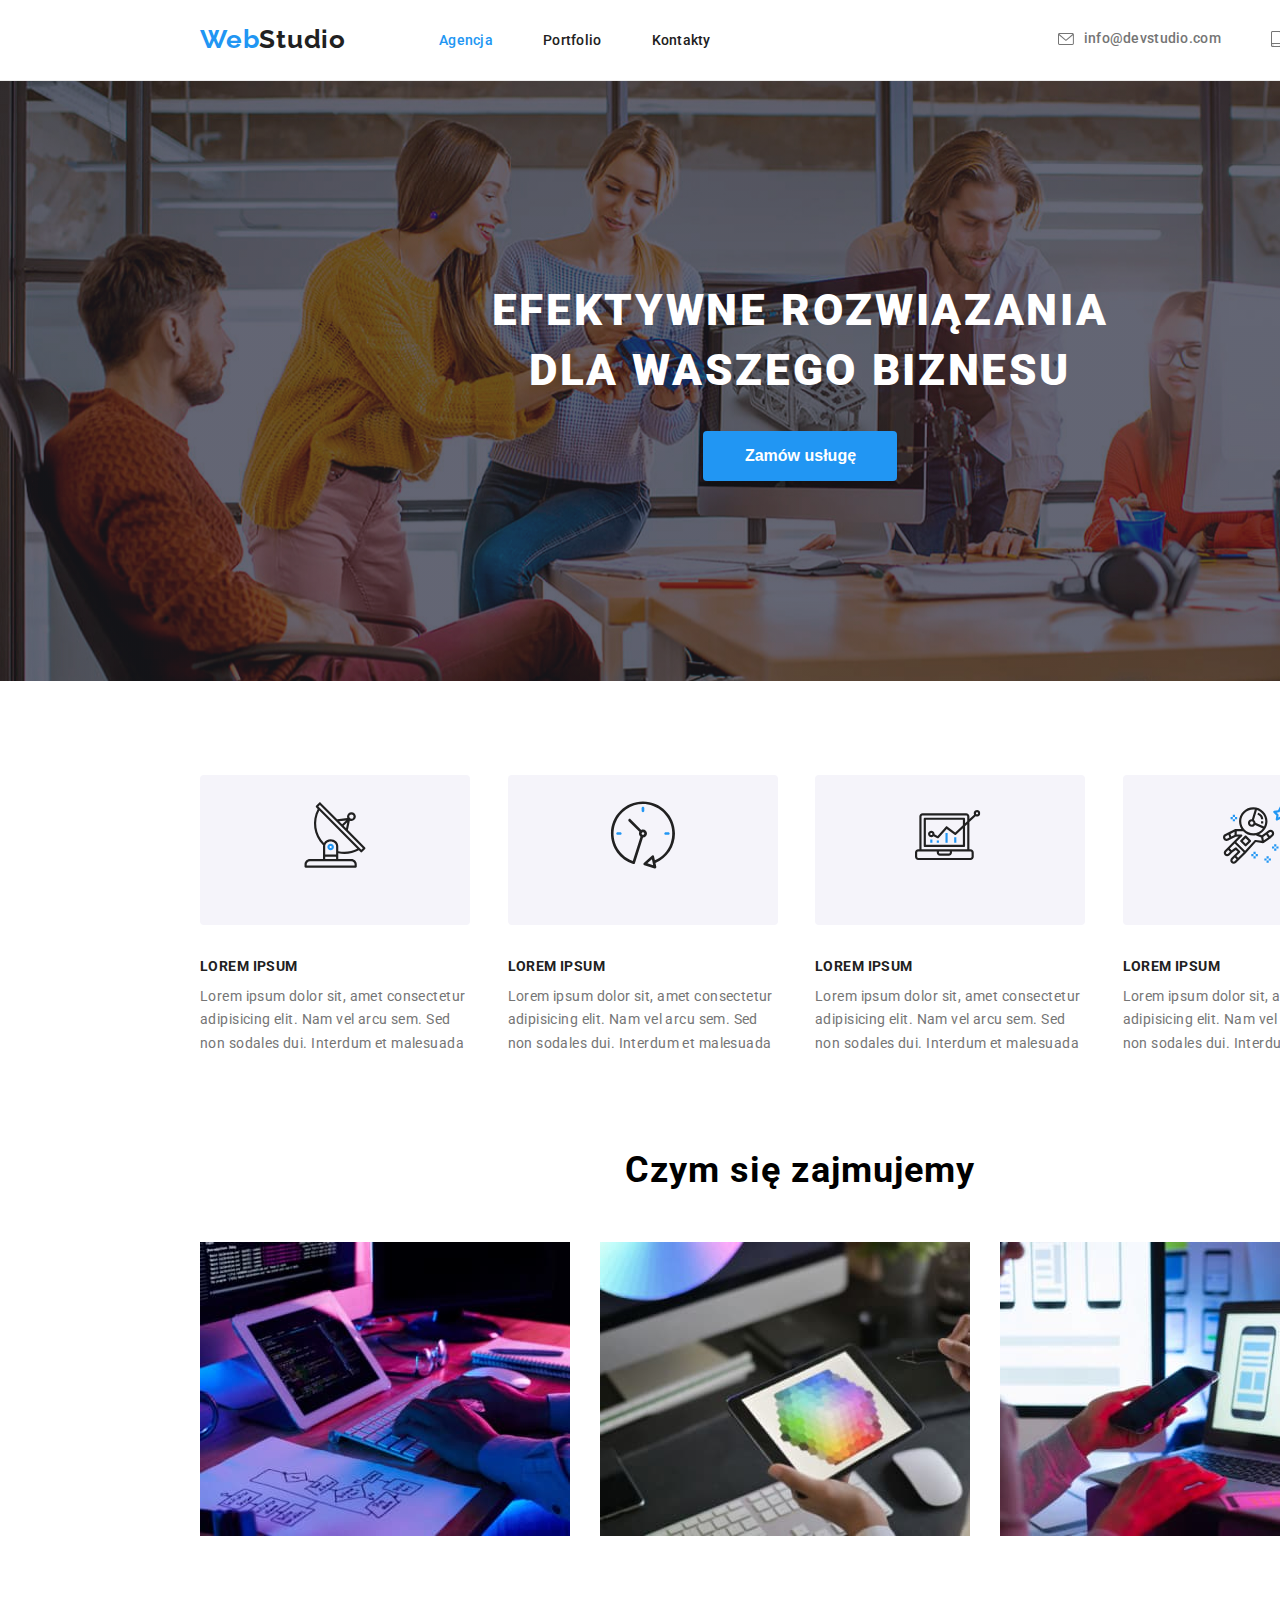
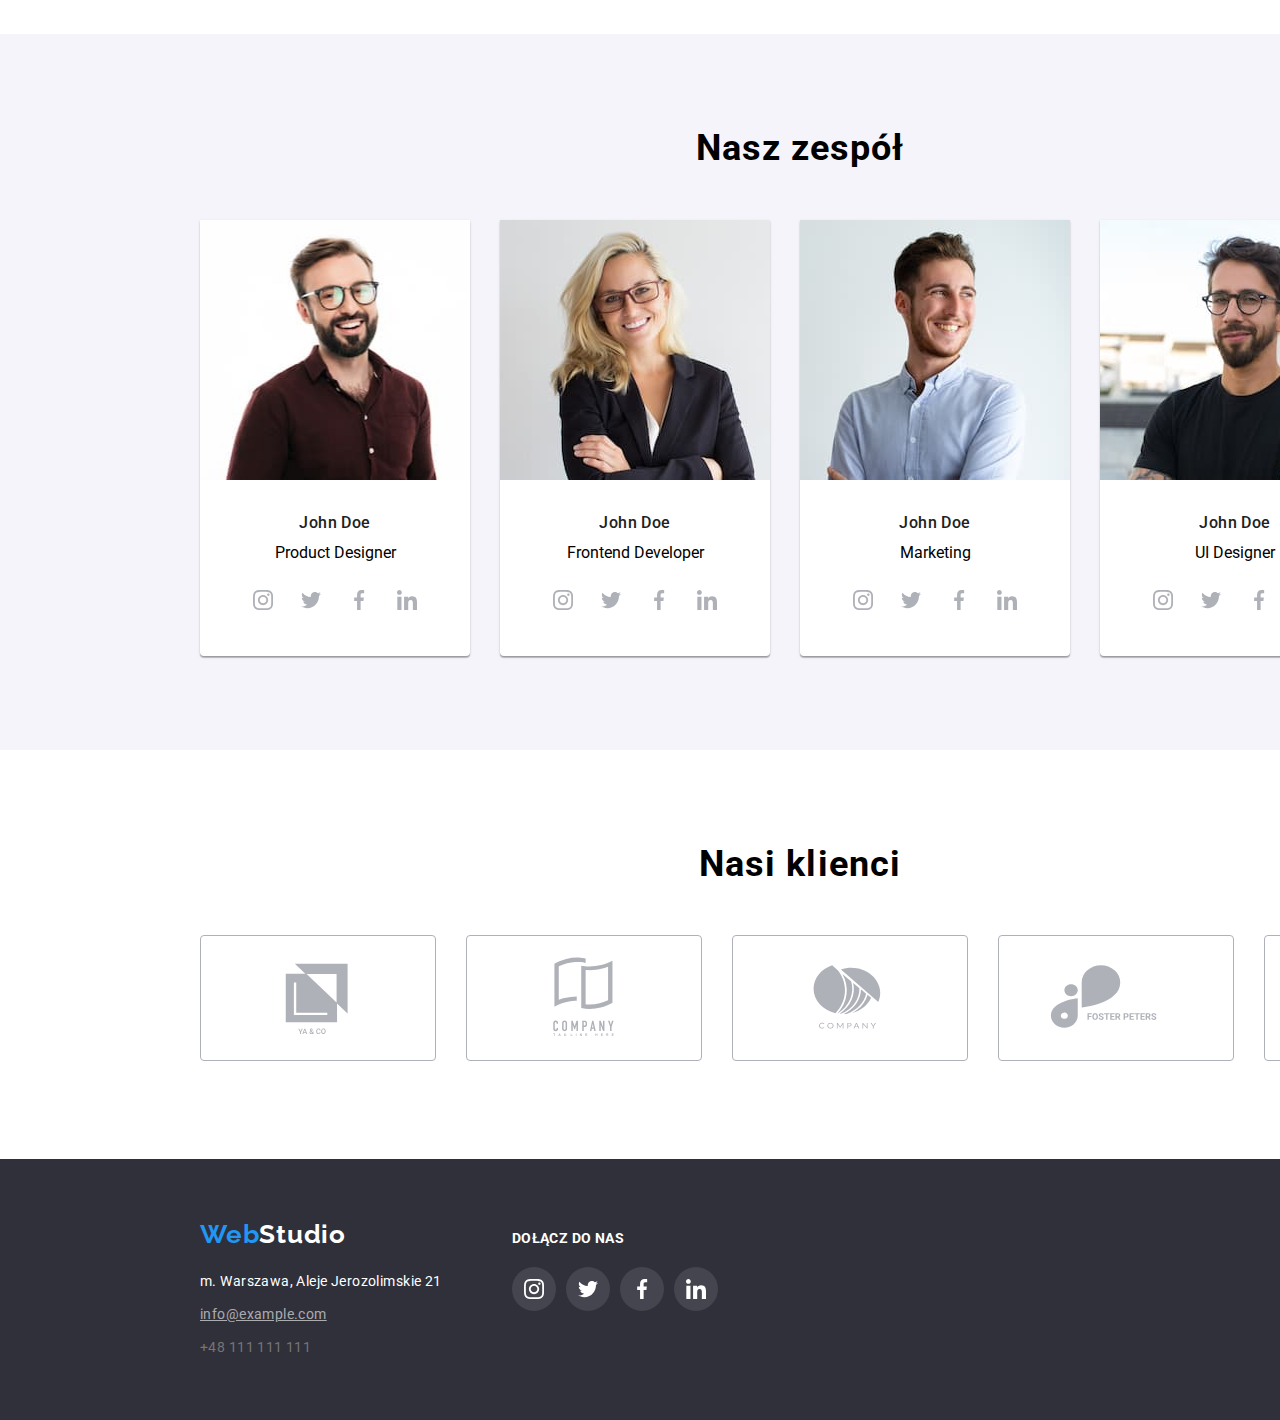
==== commit b3aa71c9: "upgrade" ====
--- a/index.html
+++ b/index.html
@@ -26,15 +26,15 @@
 
   <body>
     <header class="header-style">
-      <div class="container flex-nav-container">
-        <a class="logo logo-position" href="index.html"
+      <div class="container flex-nav-container padding-body">
+        <a class="logo" href="index.html"
           ><span class="brand-color">Web</span>Studio</a
         >
 
         <div class="inner">
           <nav>
             <ul class="list-style nav-display-form">
-              <li><a class="nav-structure" href="index.html">Agencja</a></li>
+              <li><a class="nav-structure nav-structure-active" href="index.html">Agencja</a></li>
               <li>
                 <a class="nav-structure" href="./portfolio.html">Portfolio</a>
               </li>
@@ -123,7 +123,7 @@
                   width="65.32"
                   height="70"
                   x="100"
-                  y="33.2"
+                  y="25"
                   href="./images/icons.svg#icon-diagram-1"
                 ></use>
               </svg>
@@ -139,7 +139,7 @@
                   width="65.32"
                   height="70"
                   x="100"
-                  y="30.23"
+                  y="25"
                   href="./images/icons.svg#icon-astronaut-1"
                 ></use>
               </svg>
--- a/css/styles.css
+++ b/css/styles.css
@@ -83,7 +83,7 @@
   margin-left: 93px;
 }
 
-.logo-position {
+.padding-body {
   padding-bottom: 25px;
   padding-top: 24px;
 }
@@ -116,7 +116,10 @@
   line-height: 1.14;
   letter-spacing: 0.02em;
   text-decoration-line: none;
-  padding: 32px 0;
+}
+
+.nav-structure-active {
+  color: var(--fifth-color);
 }
 
 .nav-structure:hover {
@@ -189,6 +192,7 @@
   font-size: 14px;
   line-height: 1.14;
   letter-spacing: 0.03em;
+  padding-top: 30px;
 
   color: var(--main-color);
   margin-bottom: 10px;
@@ -290,6 +294,8 @@
 
 .nav-contact-color {
   color: var(--second-color);
+  display: flex;
+  align-items: center;
 }
 
 .lorem {
@@ -324,12 +330,15 @@
 .rectangle-style {
   background-color: var(--seventh-color);
   border-radius: 4px;
+  padding-bottom: 30px;
 }
 
 .ellypse {
   border-radius: 50%;
   background-color: rgba(255, 255, 255, 0.1);
   fill: #afb1b8;
+
+  margin-bottom: 30px;
 }
 
 .ellypse:hover {
@@ -381,8 +390,7 @@
 .iphone-icon-position {
   vertical-align: middle;
   align-items: center;
-  margin-top: 33px;
-  margin-bottom: 31px;
+
   margin-right: 10px;
   fill: currentColor;
 }
@@ -390,8 +398,7 @@
 .mail-icon-position {
   vertical-align: middle;
   align-items: center;
-  margin-top: 34px;
-  margin-bottom: 34px;
+
   margin-right: 10px;
   fill: currentColor;
 }
@@ -434,4 +441,5 @@
 .border-images:hover {
   box-shadow: 0px 1px 1px rgba(0, 0, 0, 0.12), 0px 4px 4px rgba(0, 0, 0, 0.06),
     1px 4px 6px rgba(0, 0, 0, 0.16);
-}
+  cursor: pointer;
+}
